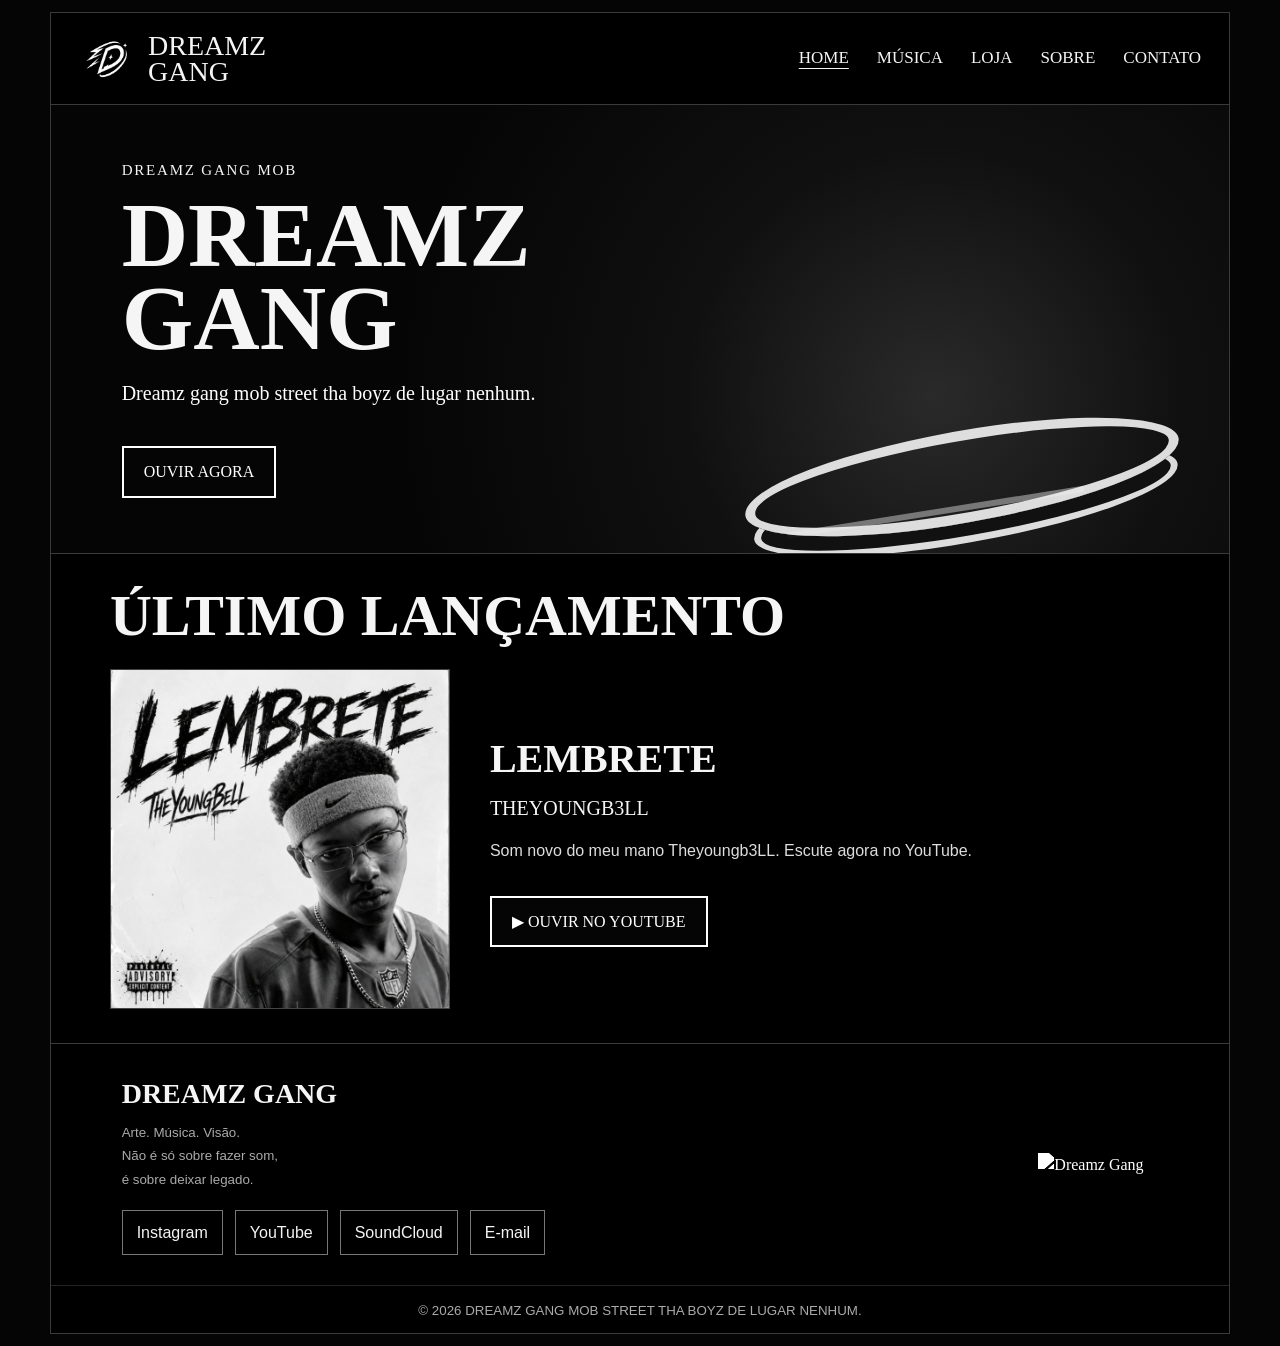
==== index.html @ 424dcf40 "..." ====
<!doctype html>
<html lang="pt-BR">
<head>
<meta charset="utf-8">
<meta name="viewport" content="width=device-width, initial-scale=1">
<title>Home — Dreamz Gang</title>
<link rel="stylesheet" href="style.css">
<link rel="shortcut icon" href="dreamz-logo.jpg" type="image/x-icon">
</head>
<body>
<div class="site">
<header>
  <a class="brand" href="index.html" aria-label="Dreamz Gang">
    <img src="dreamz-logo.jpg" alt="Logo Dreamz Gang">
    <span class="brand-name">DREAMZ<br>GANG</span>
  </a>
  <nav><a class="active" href="index.html">Home</a>
<a class="" href="musica.html">Música</a>
<a class="" href="loja.html">Loja</a>
<a class="" href="sobre.html">Sobre</a>
<a class="" href="contato.html">Contato</a></nav>
</header>

<section class="hero">
  <div class="hero-content">
    <div class="kicker">Dreamz Gang Mob</div>
    <h1>DREAMZ GANG</h1>
    <p style="font-family:inherit;font-size:20px;color:#fff">Dreamz gang mob street tha boyz de lugar nenhum.</p>
    <a class="btn" href="musica.html">Ouvir agora</a>
  </div>
</section>
<section class="section">
  <h2>ÚLTIMO LANÇAMENTO</h2>
  <div class="release">
    <img src="lembrete.jpg" alt="Capa de Lembrete — Theyoungb3LL">
    <div class="release-info">
      <h3>LEMBRETE</h3>
      <div class="artist">THEYOUNGB3LL</div>
      <p>Som novo do meu mano Theyoungb3LL. Escute agora no YouTube.</p>
      <a class="btn" href="https://youtu.be/FPeSoggMJfY?si=PpHrBqyh2FUhwEQ3" target="_blank" rel="noopener">▶ Ouvir no YouTube</a>
    </div>
  </div>
</section>

<footer>
  <div>
    <h3>DREAMZ GANG</h3>
    <small>Arte. Música. Visão.<br>Não é só sobre fazer som,<br>é sobre deixar legado.</small>
    <div class="socials">
      <a href="#" aria-label="Instagram">Instagram</a>
      <a href="https://youtu.be/FPeSoggMJfY?si=PpHrBqyh2FUhwEQ3" target="_blank" rel="noopener">YouTube</a>
      <a href="#" aria-label="SoundCloud">SoundCloud</a>
      <a href="mailto:SEUEMAIL@EXEMPLO.COM">E-mail</a>
    </div>
  </div>
  <img class="footer-logo" src="assets/dreamz-logo.jpg" alt="Dreamz Gang">
</footer>
<div style="border-top:1px solid #222;padding:12px;text-align:center">
  <small>© 2026 DREAMZ GANG MOB STREET THA BOYZ DE LUGAR NENHUM.</small>
</div>
</div>
</body>
</html>
---- style.css ----
@import url('https://fonts.googleapis.com/css2?family=Rye&display=swap');

:root{
  --bg:#050505;
  --fg:#f5f5f5;
  --muted:#bdbdbd;
  --line:#3a3a3a;
  --panel:#0b0b0b;
  --accent:#ffffff;
  --max:1180px;
}

*{box-sizing:border-box}
html{scroll-behavior:smooth}
body{
  margin:0;
  background:var(--bg);
  color:var(--fg);
  font-family:"Cooper Black","Cooper Std Black",Georgia,serif;
  line-height:1.45;
}
a{color:inherit;text-decoration:none}
img{max-width:100%;display:block}
button,a.btn{font:inherit}

.site{
  width:min(100% - 24px,var(--max));
  margin:12px auto;
  border:1px solid var(--line);
  background:#000;
}

header{
  min-height:92px;
  display:flex;
  align-items:center;
  justify-content:space-between;
  gap:20px;
  padding:12px 28px;
  border-bottom:1px solid var(--line);
}
.brand{display:flex;align-items:center;gap:14px;min-width:0}
.brand img{
  width:55px;
  height:55px;
  object-fit:contain;
  object-position:center;
}
.brand-name{font-size:28px;line-height:.9}
nav{display:flex;gap:28px;flex-wrap:wrap;justify-content:flex-end}
nav a{font-size:17px;text-transform:uppercase;transition:.18s}
nav a:hover,nav a.active{text-decoration:underline;text-underline-offset:5px}

.hero{
  min-height:390px;
  position:relative;
  overflow:hidden;
  display:flex;
  align-items:center;
  padding:55px 6%;
  border-bottom:1px solid var(--line);
  background:
    radial-gradient(circle at 75% 65%,#2a2a2a 0,#101010 27%,#050505 58%),
    #050505;
}
.hero:after{
  content:"";
  position:absolute;
  right:4%;
  bottom:30px;
  width:420px;
  height:72px;
  border:10px solid #eee;
  border-radius:55% 45% 55% 45%;
  transform:rotate(-9deg);
  box-shadow:0 25px 0 -12px #111, 0 25px 0 -5px #eee;
  opacity:.92;
}
.hero:before{
  content:"";
  position:absolute;
  right:12%;
  bottom:8px;
  width:300px;
  height:30px;
  border-top:6px solid #777;
  transform:rotate(-9deg);
}
.hero-content{position:relative;z-index:2;max-width:650px}
.kicker{font-size:15px;letter-spacing:.12em;text-transform:uppercase}
h1{font-size:clamp(48px,8vw,92px);line-height:.9;margin:12px 0 18px}
h2{font-size:clamp(34px,5vw,58px);line-height:.95;margin:0 0 26px}
h3{font-size:28px;margin:0 0 6px}
p{font-family:Arial,sans-serif;color:#ddd;max-width:650px}
.btn{
  display:inline-flex;
  align-items:center;
  justify-content:center;
  border:2px solid #fff;
  padding:12px 20px;
  margin-top:18px;
  background:#050505;
  color:#fff;
  text-transform:uppercase;
  transition:.18s;
}
.btn:hover{background:#fff;color:#000}

.section{padding:34px 5%;border-bottom:1px solid var(--line)}
.release{
  display:grid;
  grid-template-columns:minmax(230px,340px) 1fr;
  gap:40px;
  align-items:center;
}
.release img{
  width:100%;
  aspect-ratio:1/1;
  object-fit:cover;
  border:1px solid #444;
}
.release-info h3{font-size:40px}
.artist{font-size:20px}
.grid{
  display:grid;
  grid-template-columns:repeat(3,1fr);
  gap:18px;
}
.card{border:1px solid var(--line);padding:22px;background:var(--panel)}
.card p{font-size:15px}
.socials{display:flex;gap:12px;flex-wrap:wrap;margin-top:20px}
.socials a{border:1px solid #777;padding:10px 14px;font-family:Arial,sans-serif}

.page-main{padding:55px 6%;min-height:60vh}
.page-main h1{font-size:clamp(44px,7vw,76px)}
.page-main .content{max-width:800px}
form{max-width:650px;display:grid;gap:14px}
label{font-size:14px;text-transform:uppercase}
input,textarea{
  width:100%;padding:13px;background:#090909;color:#fff;
  border:1px solid #666;font:16px Arial,sans-serif;
}
textarea{min-height:160px;resize:vertical}

footer{
  padding:30px 6%;
  display:flex;
  align-items:center;
  justify-content:space-between;
  gap:30px;
}
.footer-logo{width:120px;filter:grayscale(1) brightness(3)}
small{font-family:Arial,sans-serif;color:#aaa}

@media(max-width:800px){
  header{align-items:flex-start;flex-direction:column;padding:16px}
  .brand-name{font-size:23px}
  nav{width:100%;justify-content:flex-start;gap:14px}
  nav a{font-size:14px}
  .hero{min-height:430px;padding:45px 7%}
  .hero:after{right:-90px;bottom:45px;width:330px}
  .hero:before{right:-20px}
  .release{grid-template-columns:1fr;gap:22px}
  .release img{max-width:340px}
  .grid{grid-template-columns:1fr}
  footer{flex-direction:column;align-items:flex-start}
}
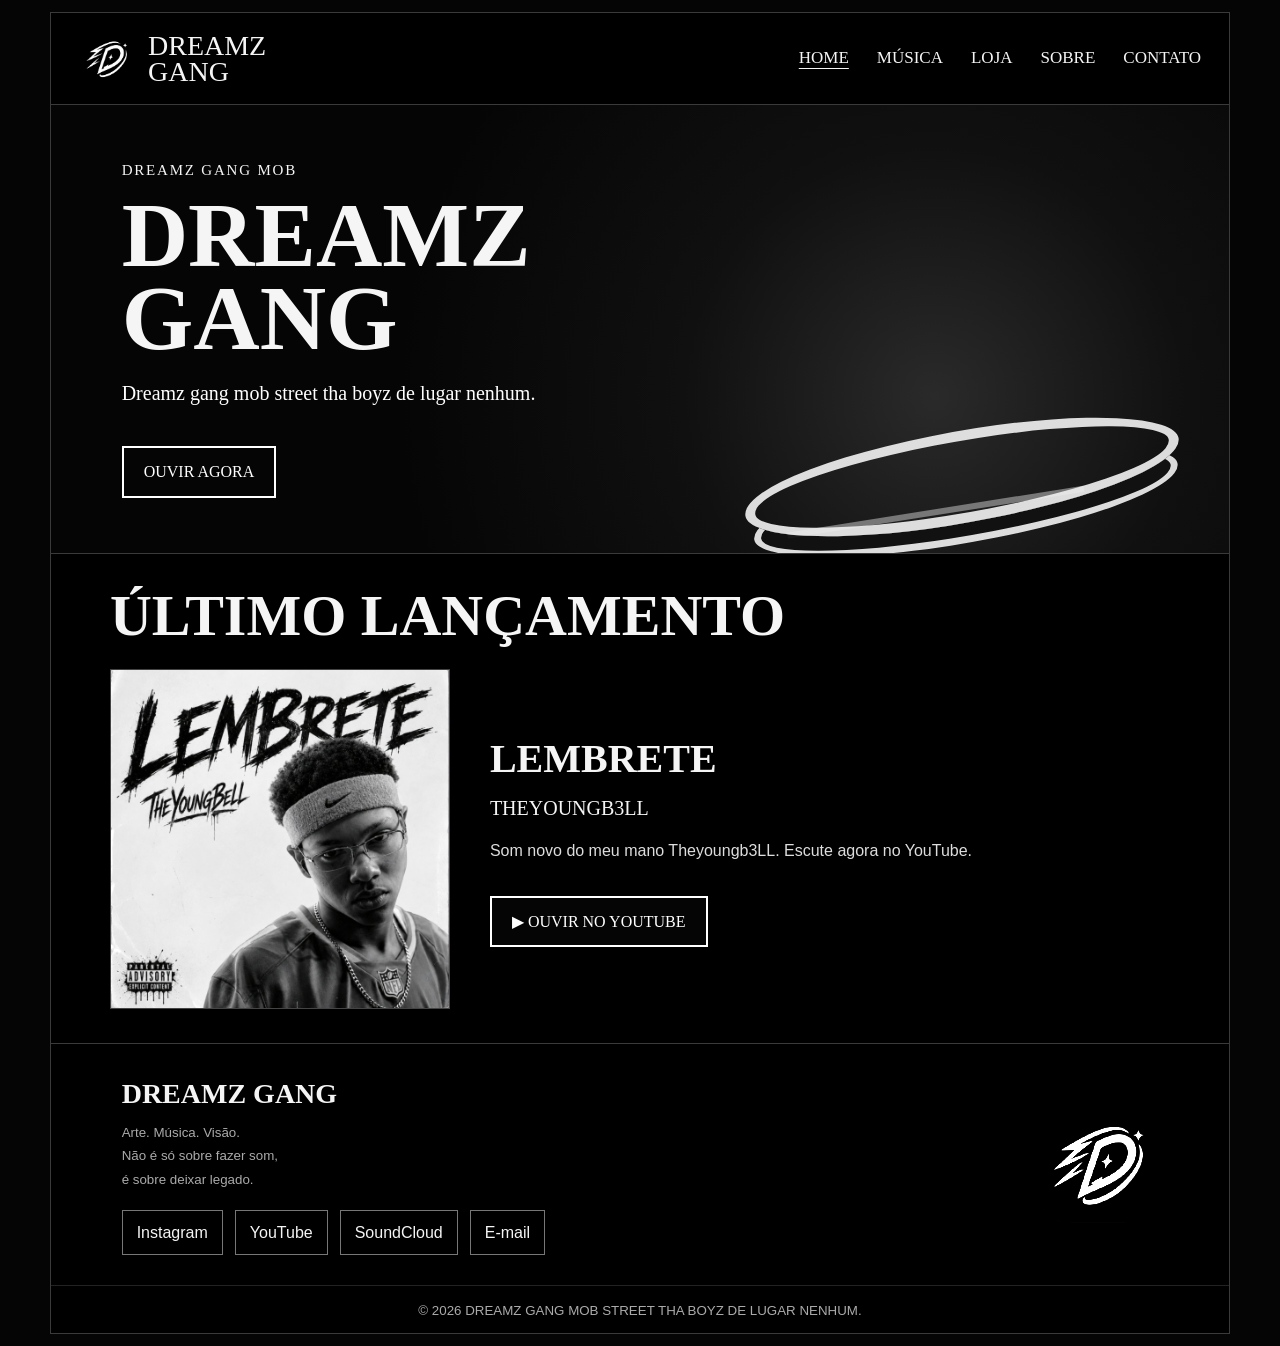
==== commit 1a810ce6: "Update index.html" ====
--- a/index.html
+++ b/index.html
@@ -53,11 +53,11 @@
       <a href="mailto:SEUEMAIL@EXEMPLO.COM">E-mail</a>
     </div>
   </div>
-  <img class="footer-logo" src="assets/dreamz-logo.jpg" alt="Dreamz Gang">
+  <img class="footer-logo" src="dreamz-logo.jpg" alt="Dreamz Gang">
 </footer>
 <div style="border-top:1px solid #222;padding:12px;text-align:center">
   <small>© 2026 DREAMZ GANG MOB STREET THA BOYZ DE LUGAR NENHUM.</small>
 </div>
 </div>
 </body>
-</html>+</html>
